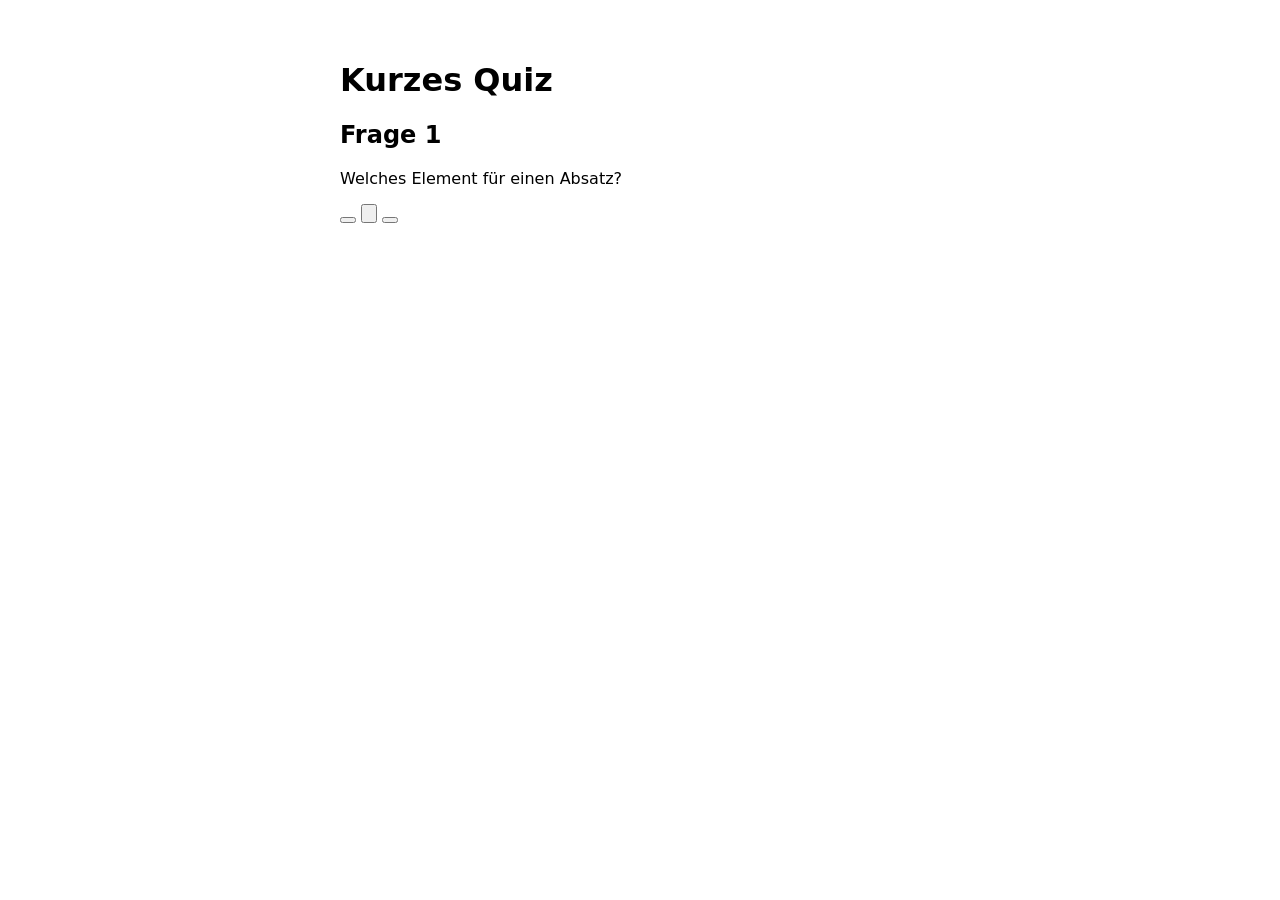
==== apps/html-quiz/index.html @ 76cbcf66 "initial commit" ====
<!doctype html>
<html lang="de">
  <head>
    <meta charset="utf-8" />
    <meta name="viewport" content="width=device-width,initial-scale=1" />
  <!-- Relativer base href: funktioniert lokal und wenn die App in docs/html-quiz/ liegt -->
  <base href="./">
    <title>HTML Quiz - 7. Klasse</title>
    <style>body{font-family:system-ui;padding:1rem} .card{background:#fff;padding:1rem;border-radius:6px;max-width:600px;margin:0 auto}</style>
  </head>
  <body>
    <div class="card">
      <h1>Kurzes Quiz</h1>
      <div id="question"></div>
      <div id="controls"></div>
      <div id="result" style="margin-top:.8rem;font-weight:600"></div>
    </div>
    <script>
      const questions = [
        {q:'Welches Element für einen Absatz?',opts:['<div>','<p>','<span>'],a:1},
        {q:'Wie schreibt man ein Link-Tag?',opts:['<a href="...">','<link>','<href>'],a:0}
      ]
      let idx=0
      const qEl=document.getElementById('question'), cEl=document.getElementById('controls'), rEl=document.getElementById('result')
      function show(){
        rEl.textContent=''
        qEl.innerHTML=`<h2>Frage ${idx+1}</h2><p>${questions[idx].q}</p>`
        cEl.innerHTML = questions[idx].opts.map((o,i)=>`<button data-i="${i}">${o}</button>`).join(' ')
        cEl.querySelectorAll('button').forEach(b=>b.addEventListener('click',e=>{
          const sel=Number(e.target.dataset.i)
          if(sel===questions[idx].a){ rEl.textContent='Richtig!'; rEl.style.color='green' }
          else { rEl.textContent='Das ist falsch.'; rEl.style.color='crimson' }
          setTimeout(()=>{ idx = (idx+1)%questions.length; show() },1000)
        }))
      }
      show()
    </script>
  </body>
</html>
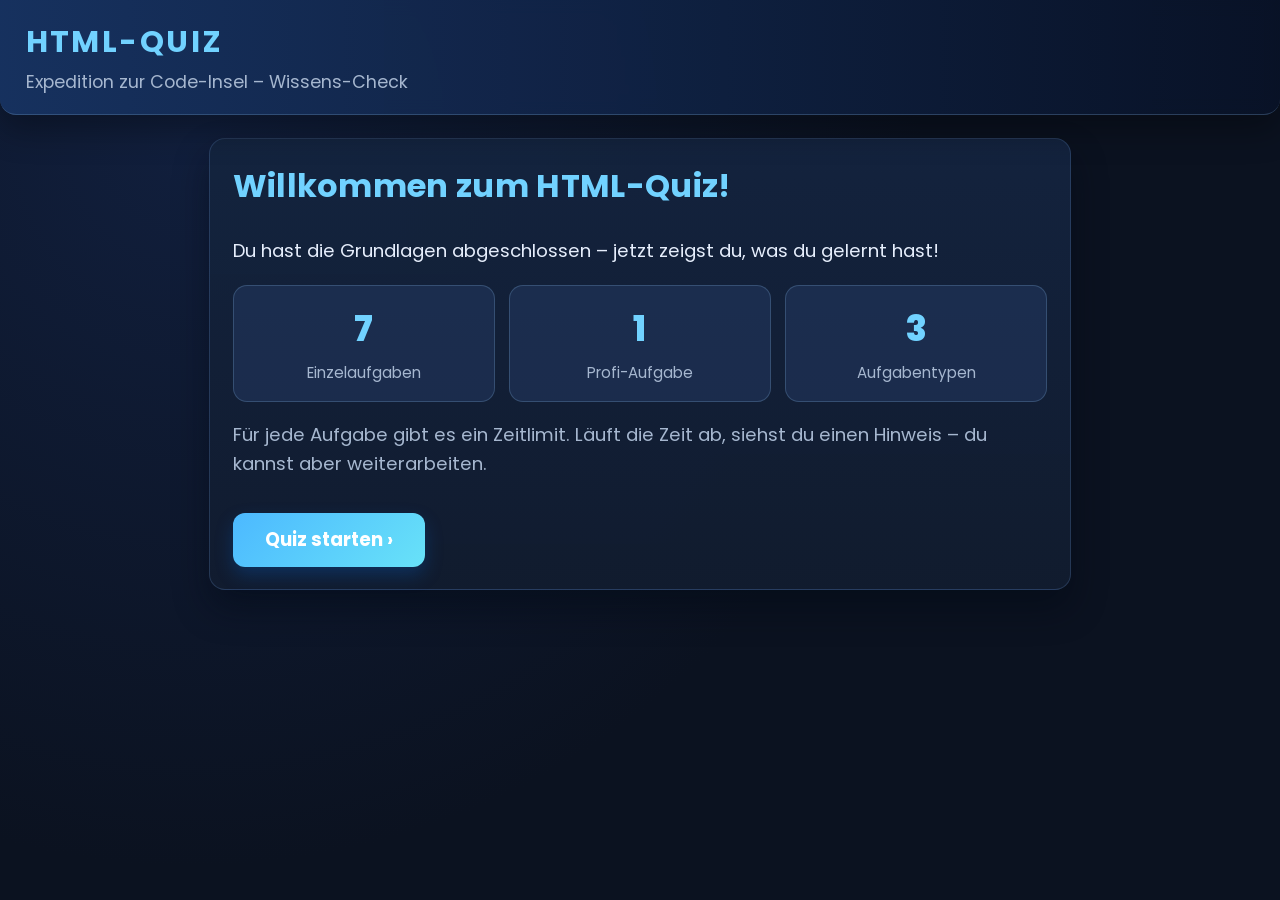
==== commit 47ff0341: "HTML Quiz erstellt" ====
--- a/apps/html-quiz/index.html
+++ b/apps/html-quiz/index.html
@@ -3,37 +3,36 @@
   <head>
     <meta charset="utf-8" />
     <meta name="viewport" content="width=device-width,initial-scale=1" />
-  <!-- Relativer base href: funktioniert lokal und wenn die App in docs/html-quiz/ liegt -->
-  <base href="./">
-    <title>HTML Quiz - 7. Klasse</title>
-    <style>body{font-family:system-ui;padding:1rem} .card{background:#fff;padding:1rem;border-radius:6px;max-width:600px;margin:0 auto}</style>
+    <base href="./">
+    <title>HTML-Quiz – Wissens-Check</title>
+    <link rel="preconnect" href="https://fonts.googleapis.com">
+    <link rel="preconnect" href="https://fonts.gstatic.com" crossorigin>
+    <link href="https://fonts.googleapis.com/css2?family=Poppins:wght@400;500;600;700;800&family=Inter:wght@400;500;600;700&display=swap" rel="stylesheet">
+    <link rel="stylesheet" href="css/style.css">
   </head>
   <body>
-    <div class="card">
-      <h1>Kurzes Quiz</h1>
-      <div id="question"></div>
-      <div id="controls"></div>
-      <div id="result" style="margin-top:.8rem;font-weight:600"></div>
+    <header class="main-header">
+      <div class="title-wrap">
+        <h1>HTML-Quiz</h1>
+        <p>Expedition zur Code-Insel – Wissens-Check</p>
+      </div>
+      <div id="quiz-meta" class="quiz-meta"></div>
+    </header>
+
+    <main id="app" class="quiz-content"></main>
+
+    <div id="modal-overlay" class="modal-overlay hidden" role="dialog" aria-modal="true" aria-labelledby="modal-title">
+      <div class="modal-box">
+        <h2 id="modal-title">⚠️ Profi-Aufgabe starten?</h2>
+        <p>Wenn du zur <strong>Profi-Aufgabe</strong> wechselst, kannst du <strong>nicht mehr zu den Einzelaufgaben zurückkehren</strong>.</p>
+        <p>Bist du bereit?</p>
+        <div class="modal-actions">
+          <button id="modal-confirm">Ja, ich bin bereit!</button>
+          <button id="modal-cancel" class="secondary">Abbrechen</button>
+        </div>
+      </div>
     </div>
-    <script>
-      const questions = [
-        {q:'Welches Element für einen Absatz?',opts:['<div>','<p>','<span>'],a:1},
-        {q:'Wie schreibt man ein Link-Tag?',opts:['<a href="...">','<link>','<href>'],a:0}
-      ]
-      let idx=0
-      const qEl=document.getElementById('question'), cEl=document.getElementById('controls'), rEl=document.getElementById('result')
-      function show(){
-        rEl.textContent=''
-        qEl.innerHTML=`<h2>Frage ${idx+1}</h2><p>${questions[idx].q}</p>`
-        cEl.innerHTML = questions[idx].opts.map((o,i)=>`<button data-i="${i}">${o}</button>`).join(' ')
-        cEl.querySelectorAll('button').forEach(b=>b.addEventListener('click',e=>{
-          const sel=Number(e.target.dataset.i)
-          if(sel===questions[idx].a){ rEl.textContent='Richtig!'; rEl.style.color='green' }
-          else { rEl.textContent='Das ist falsch.'; rEl.style.color='crimson' }
-          setTimeout(()=>{ idx = (idx+1)%questions.length; show() },1000)
-        }))
-      }
-      show()
-    </script>
+
+    <script src="js/quiz.js" defer></script>
   </body>
 </html>
--- a/apps/html-quiz/css/style.css
+++ b/apps/html-quiz/css/style.css
@@ -0,0 +1,349 @@
+/* ── Variables & Reset ─────────────────────────────────────── */
+:root {
+  --bg: #0b1220;
+  --surface: #111d34;
+  --surface-2: #1c2c4b;
+  --accent: #5fb4ff;
+  --accent-2: #71d2ff;
+  --text: #e6eefc;
+  --muted: #a6b7cf;
+  --success: #3ee9a1;
+  --danger: #ff5f7d;
+  --border: rgba(104, 143, 183, 0.35);
+  --shadow: 0 18px 35px rgba(1, 8, 20, 0.45);
+  --radius: 16px;
+}
+* { box-sizing: border-box; }
+body {
+  margin: 0;
+  font-family: 'Poppins', 'Inter', 'Segoe UI', Roboto, Arial, sans-serif;
+  background: radial-gradient(circle at 15% 15%, #111f3d 0%, #0b1220 55%);
+  color: var(--text);
+  font-size: 18px;
+  line-height: 1.55;
+  min-height: 100vh;
+}
+h1, h2, h3, h4 { text-rendering: optimizeLegibility; letter-spacing: 0.01em; }
+
+/* ── Header ─────────────────────────────────────────────────── */
+.main-header {
+  padding: 1.15rem 1.6rem;
+  border-bottom: 1px solid var(--border);
+  background: linear-gradient(90deg, rgba(23, 51, 98, 0.92), rgba(9, 18, 39, 0.94));
+  box-shadow: 0 16px 32px rgba(0,0,0,0.3);
+  backdrop-filter: blur(8px);
+  border-radius: 0 0 var(--radius) var(--radius);
+  position: sticky;
+  top: 0;
+  z-index: 20;
+  display: flex;
+  justify-content: space-between;
+  align-items: center;
+  flex-wrap: wrap;
+  gap: 0.5rem;
+}
+.title-wrap h1 {
+  margin: 0;
+  font-size: 1.9rem;
+  color: var(--accent-2);
+  text-transform: uppercase;
+  letter-spacing: 0.08em;
+}
+.title-wrap p { margin: 0.2rem 0 0; color: var(--muted); font-size: 1.1rem; }
+
+/* ── Header meta pills ──────────────────────────────────────── */
+.quiz-meta { display: flex; align-items: center; }
+.meta-pills { display: flex; gap: 0.5rem; flex-wrap: wrap; }
+.pill {
+  background: rgba(74, 127, 210, 0.22);
+  border: 1px solid rgba(168, 205, 255, 0.28);
+  border-radius: 999px;
+  padding: 0.25rem 0.7rem;
+  font-size: 0.95rem;
+  font-weight: 600;
+  color: #d8eaff;
+}
+.ab-pill { background: rgba(155, 101, 255, 0.28); border-color: rgba(195, 160, 255, 0.4); }
+
+/* ── Quiz content area ──────────────────────────────────────── */
+.quiz-content {
+  max-width: 900px;
+  margin: 1.4rem auto;
+  padding: 0 1.2rem 2rem;
+}
+
+/* ── Pane ───────────────────────────────────────────────────── */
+.pane {
+  background: linear-gradient(180deg, rgba(20, 36, 63, 0.96), rgba(17, 28, 47, 0.98));
+  border: 1px solid rgba(112, 155, 219, 0.22);
+  border-radius: var(--radius);
+  box-shadow: var(--shadow);
+  padding: 1.4rem;
+  margin-bottom: 1.1rem;
+  animation: paneFadeIn 0.4s ease-out both;
+}
+.pane-pro { border-color: rgba(195, 150, 255, 0.4); }
+
+@keyframes paneFadeIn {
+  from { opacity: 0; transform: translateY(10px); }
+  to   { opacity: 1; transform: translateY(0); }
+}
+
+/* ── Task header ────────────────────────────────────────────── */
+.task-header {
+  display: flex;
+  justify-content: space-between;
+  align-items: center;
+  margin-bottom: 0.6rem;
+}
+.comp-label { font-size: 0.95rem; color: var(--muted); font-weight: 600; text-transform: uppercase; letter-spacing: 0.04em; }
+.ab-badge {
+  background: rgba(155, 101, 255, 0.3);
+  border: 1px solid rgba(196, 160, 255, 0.45);
+  border-radius: 999px;
+  padding: 0.18rem 0.6rem;
+  font-size: 0.88rem;
+  font-weight: 700;
+  color: #e0caff;
+}
+
+/* ── Question text ──────────────────────────────────────────── */
+.question {
+  font-size: 1.25rem;
+  line-height: 1.65;
+  margin: 0.8rem 0 1.2rem;
+}
+.question code, code { font-family: 'JetBrains Mono', 'Courier New', monospace; font-size: 0.95em; color: #b6feff; background: rgba(55, 200, 255, 0.18); padding: 0.1rem 0.22rem; border-radius: 5px; }
+.req-list { margin: 0.5rem 0 0 1.3rem; }
+.req-list li { margin: 0.35rem 0; font-size: 1.1rem; }
+
+/* ── Timer ──────────────────────────────────────────────────── */
+.timer-wrap {
+  display: flex;
+  align-items: center;
+  gap: 0.6rem;
+  margin-bottom: 0.55rem;
+}
+.timer-bar {
+  flex: 1;
+  height: 7px;
+  background: rgba(255,255,255,0.1);
+  border-radius: 999px;
+  overflow: hidden;
+}
+.timer-bar-fill {
+  height: 100%;
+  background: linear-gradient(90deg, #4cb9ff, #3ff1b4);
+  border-radius: 999px;
+  transition: width 0.9s linear, background-color 0.5s;
+}
+.timer-bar-fill.low   { background: linear-gradient(90deg, #ffb347, #ff7c43); }
+.timer-bar-fill.very-low { background: linear-gradient(90deg, #ff5f7d, #ff2040); }
+.timer-count { font-size: 1rem; font-weight: 700; color: var(--muted); min-width: 2.6rem; text-align: right; font-family: 'JetBrains Mono', monospace; }
+.timer-expired {
+  background: rgba(255, 160, 60, 0.18);
+  border: 1px solid rgba(255, 180, 60, 0.45);
+  border-radius: 10px;
+  padding: 0.5rem 1rem;
+  color: #ffd084;
+  font-weight: 600;
+  font-size: 1rem;
+  margin: 0.5rem 0;
+  animation: paneFadeIn 0.3s ease-out both;
+}
+
+/* ── Multiple Choice ────────────────────────────────────────── */
+.mc-grid {
+  display: grid;
+  grid-template-columns: 1fr 1fr;
+  gap: 0.75rem;
+  margin-bottom: 1rem;
+}
+.mc-card {
+  background: rgba(36, 58, 100, 0.55);
+  border: 1px solid rgba(130, 170, 230, 0.3);
+  border-radius: 12px;
+  padding: 0.9rem 1rem;
+  color: var(--text);
+  font-family: inherit;
+  font-size: 1.05rem;
+  text-align: left;
+  cursor: pointer;
+  transition: all 0.2s ease;
+  line-height: 1.45;
+}
+.mc-card:hover { background: rgba(60, 100, 180, 0.45); border-color: rgba(150, 200, 255, 0.55); transform: translateY(-1px); }
+.mc-card.mc-selected { background: rgba(75, 120, 220, 0.55); border-color: #7ec9ff; box-shadow: 0 0 0 2px rgba(126, 201, 255, 0.35); }
+.mc-card.mc-correct  { background: rgba(30, 160, 100, 0.38); border-color: var(--success); color: #a8ffe0; }
+.mc-card.mc-wrong    { background: rgba(200, 40, 70, 0.28); border-color: var(--danger); color: #ffb3c0; }
+
+/* ── Sort ───────────────────────────────────────────────────── */
+.sort-list { list-style: none; margin: 0; padding: 0; display: flex; flex-direction: column; gap: 0.55rem; }
+.sort-item {
+  display: flex;
+  align-items: center;
+  gap: 0.65rem;
+  background: rgba(36, 58, 100, 0.55);
+  border: 1px solid rgba(130, 170, 230, 0.3);
+  border-radius: 10px;
+  padding: 0.65rem 1rem;
+  cursor: grab;
+  transition: background 0.2s, border-color 0.2s;
+  user-select: none;
+}
+.sort-item:active { cursor: grabbing; }
+.sort-item.dragging { opacity: 0.45; }
+.sort-item.drag-over { border-color: #7ec9ff; background: rgba(60, 100, 180, 0.45); }
+.sort-item.sort-correct { background: rgba(30, 160, 100, 0.35); border-color: var(--success); }
+.sort-item.sort-wrong   { background: rgba(200, 40, 70, 0.25); border-color: var(--danger); }
+.drag-handle { font-size: 1.3rem; color: var(--muted); flex-shrink: 0; }
+.sort-label { font-family: 'JetBrains Mono', monospace; font-size: 1rem; color: #c8deff; }
+
+/* ── Editor columns ─────────────────────────────────────────── */
+.cols {
+  display: grid;
+  grid-template-columns: 1fr 1fr;
+  gap: 1rem;
+  margin-top: 0.6rem;
+}
+.box {
+  background: rgba(10, 18, 38, 0.7);
+  border: 1px solid var(--border);
+  border-radius: 12px;
+  padding: 0.85rem;
+}
+textarea {
+  width: 100%;
+  font-family: 'JetBrains Mono', 'Courier New', monospace;
+  font-size: 1.05rem;
+  color: #e2e8f0;
+  background: linear-gradient(180deg, #091224, #040817);
+  border: 1px solid rgba(126, 157, 203, 0.35);
+  border-radius: 10px;
+  padding: 0.8rem;
+  min-height: 240px;
+  resize: vertical;
+  box-shadow: inset 0 3px 12px rgba(8, 12, 26, 0.55);
+}
+textarea:focus { outline: none; box-shadow: 0 0 0 3px rgba(95, 175, 255, 0.38); border-color: #7ec9ff; }
+.box h3 { margin: 0 0 0.5rem; font-size: 1.1rem; color: var(--muted); }
+iframe#preview {
+  width: 100%;
+  border: 1px solid var(--border);
+  border-radius: 10px;
+  min-height: 240px;
+  height: min(60vh, 500px);
+  display: block;
+}
+.btn-row { display: flex; gap: 0.5rem; margin-top: 0.6rem; flex-wrap: wrap; align-items: center; }
+
+/* ── Buttons ────────────────────────────────────────────────── */
+button {
+  border: 0;
+  border-radius: 12px;
+  padding: 0.7rem 1.1rem;
+  color: #fff;
+  background: linear-gradient(135deg, #4cb9ff, #68e2f8);
+  cursor: pointer;
+  font-weight: 700;
+  font-size: 1rem;
+  font-family: inherit;
+  box-shadow: 0 8px 18px rgba(7, 102, 207, 0.28);
+  transition: transform 0.2s ease, filter 0.2s ease;
+}
+button:hover, button:focus { transform: translateY(-1px); filter: brightness(1.06); }
+button.secondary { background: #273554; color: #c8d8f0; box-shadow: none; }
+button.btn-large { margin-top: 1rem; padding: 0.85rem 2rem; font-size: 1.15rem; }
+
+/* ── Feedback / Status ──────────────────────────────────────── */
+.feedback-inline { flex: 1; min-width: 0; font-size: 1rem; }
+.nav-btns { display: flex; gap: 0.6rem; flex-wrap: wrap; align-items: center; margin-top: 1rem; }
+.status { display: inline-flex; align-items: center; gap: 0.35rem; font-weight: 600; }
+.status.success { color: var(--success); }
+.status.error   { color: var(--danger); }
+
+/* ── Start screen ───────────────────────────────────────────── */
+.quiz-start h2 { margin-top: 0; font-size: 2rem; color: var(--accent-2); }
+.quiz-start p { font-size: 1.15rem; }
+.info-grid { display: grid; grid-template-columns: repeat(3, 1fr); gap: 0.85rem; margin: 1.2rem 0; }
+.info-card {
+  background: rgba(36, 58, 100, 0.5);
+  border: 1px solid var(--border);
+  border-radius: 14px;
+  padding: 1rem;
+  text-align: center;
+  display: flex;
+  flex-direction: column;
+  align-items: center;
+  gap: 0.3rem;
+}
+.info-num  { font-size: 2.2rem; font-weight: 800; color: var(--accent-2); }
+.info-label { font-size: 0.95rem; color: var(--muted); }
+.muted-note { color: var(--muted); font-size: 1rem; }
+
+/* ── Results screen ─────────────────────────────────────────── */
+.results-pane h2 { margin-top: 0; font-size: 2rem; color: var(--accent-2); }
+.score-banner {
+  display: flex;
+  align-items: baseline;
+  gap: 0.4rem;
+  background: rgba(36, 58, 100, 0.55);
+  border: 1px solid rgba(130, 200, 255, 0.3);
+  border-radius: var(--radius);
+  padding: 1rem 1.4rem;
+  margin: 1rem 0 1.4rem;
+}
+.score-num   { font-size: 3rem; font-weight: 800; color: var(--success); line-height: 1; }
+.score-sep   { font-size: 2rem; color: var(--muted); }
+.score-total { font-size: 2rem; font-weight: 700; color: var(--muted); }
+.score-label { font-size: 1.1rem; color: var(--text); margin-left: 0.6rem; }
+.result-list { display: flex; flex-direction: column; gap: 0.6rem; }
+.result-row {
+  display: flex;
+  align-items: center;
+  gap: 0.85rem;
+  padding: 0.75rem 1rem;
+  border-radius: 12px;
+  border: 1px solid rgba(130, 170, 230, 0.2);
+}
+.result-row.r-ok   { background: rgba(30, 140, 90, 0.22); border-color: rgba(62, 233, 161, 0.3); }
+.result-row.r-fail { background: rgba(160, 30, 55, 0.18); border-color: rgba(255, 95, 125, 0.25); }
+.r-icon { font-size: 1.4rem; flex-shrink: 0; }
+.r-info { flex: 1; }
+.r-info strong { display: block; font-size: 1.05rem; }
+.r-meta { font-size: 0.9rem; color: var(--muted); }
+
+/* ── Modal ──────────────────────────────────────────────────── */
+.modal-overlay {
+  position: fixed; inset: 0;
+  background: rgba(3, 9, 25, 0.75);
+  display: flex; align-items: center; justify-content: center;
+  z-index: 100;
+  backdrop-filter: blur(4px);
+}
+.modal-overlay.hidden { display: none; }
+.modal-box {
+  background: linear-gradient(180deg, #1a2d56, #111e3c);
+  border: 1px solid rgba(160, 190, 255, 0.35);
+  border-radius: var(--radius);
+  padding: 2rem 2.2rem;
+  max-width: 480px;
+  width: 90%;
+  box-shadow: 0 30px 60px rgba(0,0,0,0.5);
+  animation: paneFadeIn 0.3s ease-out both;
+}
+.modal-box h2 { margin-top: 0; font-size: 1.55rem; }
+.modal-box p  { font-size: 1.05rem; line-height: 1.6; }
+.modal-actions { display: flex; gap: 0.75rem; margin-top: 1.4rem; flex-wrap: wrap; }
+
+/* ── Responsive ─────────────────────────────────────────────── */
+@media (max-width: 720px) {
+  .mc-grid { grid-template-columns: 1fr; }
+  .cols    { grid-template-columns: 1fr; }
+  .info-grid { grid-template-columns: 1fr 1fr; }
+  .quiz-content { padding: 0 0.75rem 2rem; }
+}
+@media (max-width: 420px) {
+  .info-grid { grid-template-columns: 1fr; }
+  .title-wrap h1 { font-size: 1.4rem; }
+}
